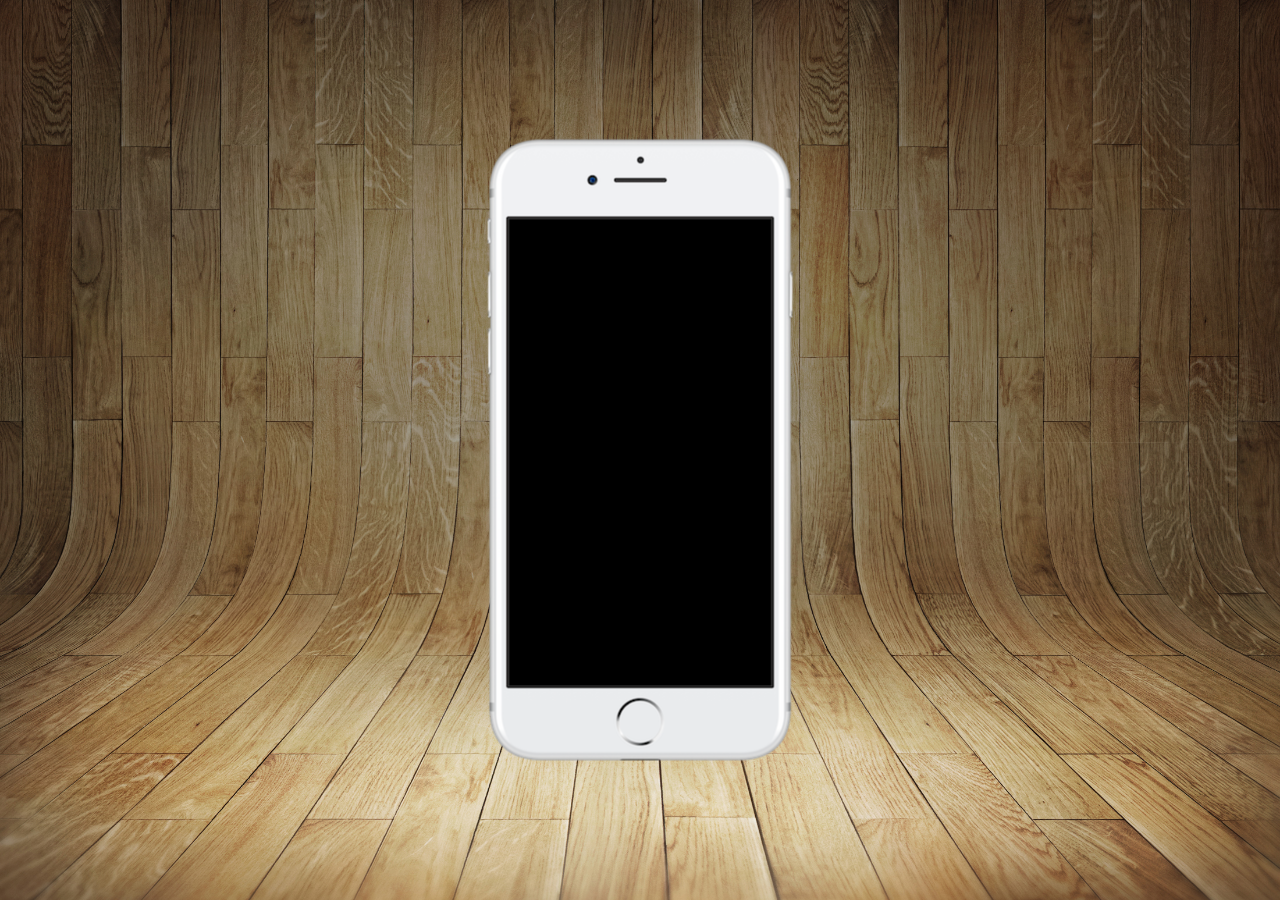
==== index.html @ bda117d4 "Novo projeto" ====
<html lang="pt-br">
<head>
    <meta charset="UTF-8">
    <meta http-equiv="X-UA-Compatible" content="IE=edge">
    <meta name="viewport" content="width=device-width, initial-scale=1.0">
    <link rel="shortcut icon" href="favicon.ico" type="image/x-icon">
    <link rel="stylesheet" href="style.css">
    <title>Projeto Redes Sociais</title>
</head>
<body>
    <main>
        <section id="telefone">

        </section>
        <section id="redes-sociais">

        </section>
    </main>
</body>
</html>
---- style.css ----
@charset "utf-8";

*{
    margin: 0px;
    padding: 0px;
    font-family:Arial, Helvetica, sans-serif;
}

html,body{
    height: 100vh;
    width: 100vw;
    background-color: #000000;
}

body{
    background: url('pacote-d013/imagens/fundo-madeira.jpg') no-repeat top center;
    background-size: cover;
    background-attachment: fixed;
}

main{
    position: relative;
    height: 100vh;
}

section#telefone{
    position: absolute;
    top: 50%;
    left: 50%;
    transform: translate(-50%, -50%);

    height: 627px;
    width: 311px;
    background: url('pacote-d013/imagens/frame-iphone.png');
    background-repeat: no-repeat;
}
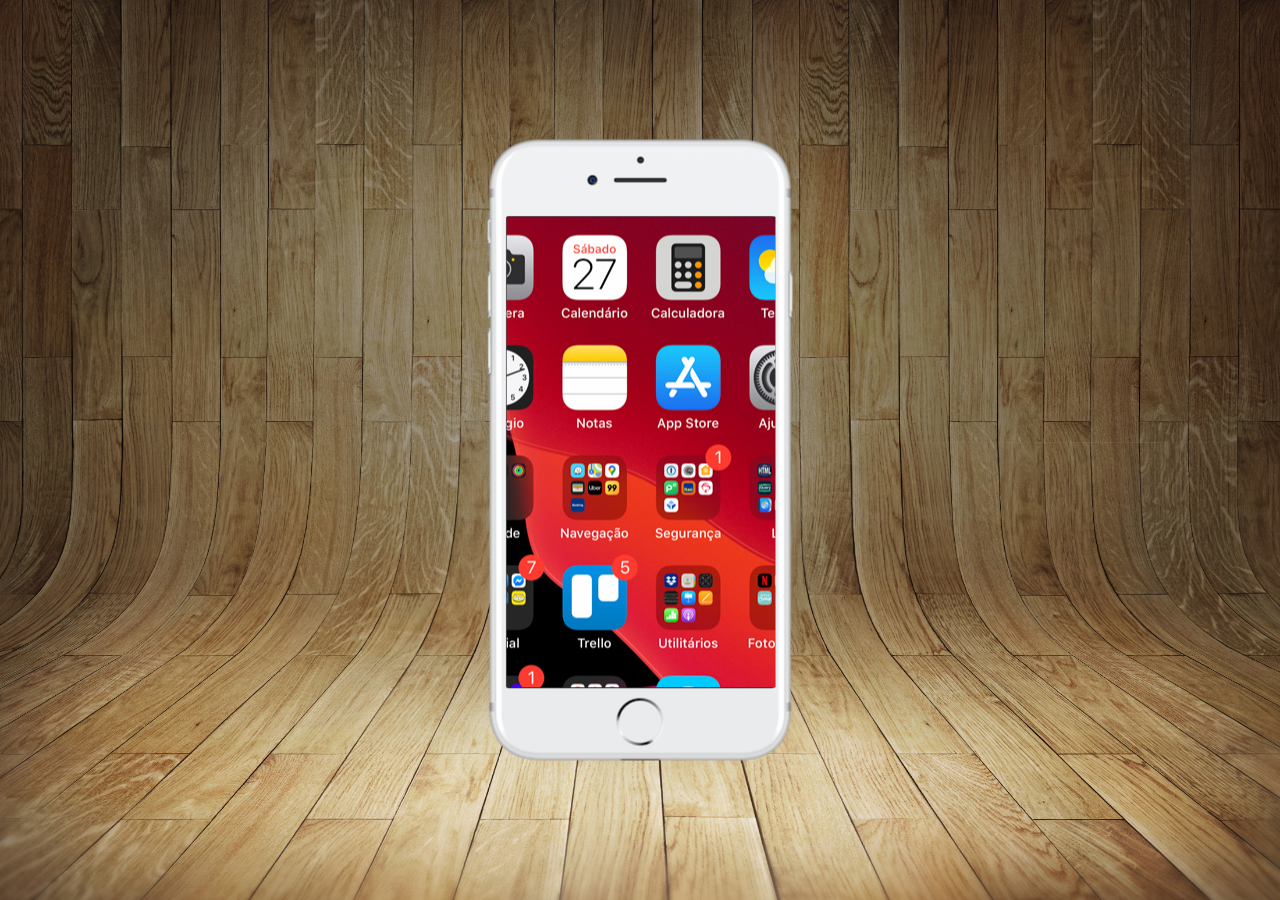
==== commit 2b59f68f: "Criei a tela home" ====
--- a/index.html
+++ b/index.html
@@ -10,7 +10,8 @@
 <body>
     <main>
         <section id="telefone">
-
+            <iframe src="home.html" name="tela" id="tela"
+            frameborder="0"></iframe>
         </section>
         <section id="redes-sociais">
 
--- a/style.css
+++ b/style.css
@@ -33,4 +33,13 @@
     width: 311px;
     background: url('pacote-d013/imagens/frame-iphone.png');
     background-repeat: no-repeat;
+    background-size: cover;
+}
+
+iframe#tela{
+    position: relative;
+    top: 80px;
+    left: 22px;
+    width: 269px;
+    height: 471px;
 }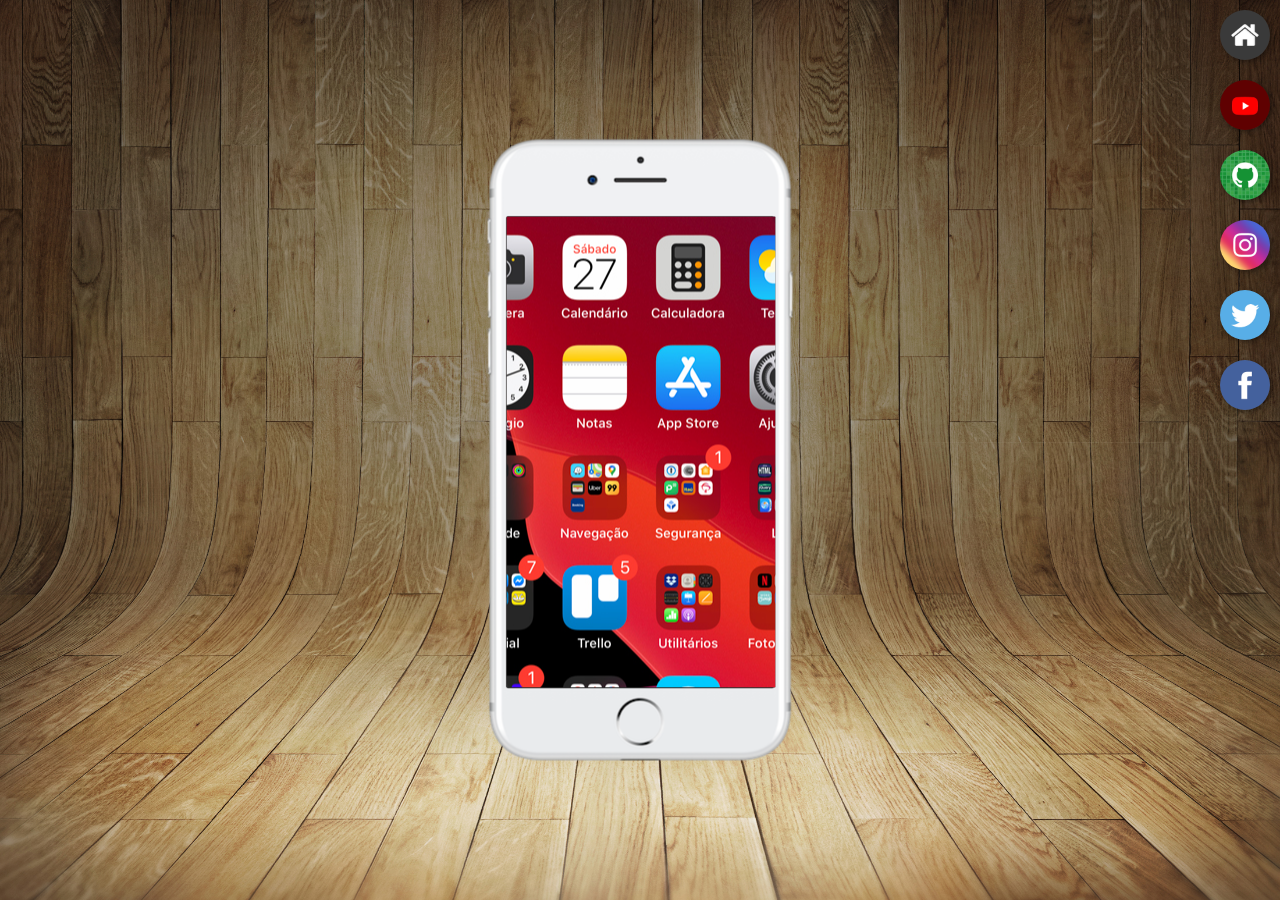
==== commit a906b28e: "Arrumando botões" ====
--- a/index.html
+++ b/index.html
@@ -10,11 +10,23 @@
 <body>
     <main>
         <section id="telefone">
-            <iframe src="home.html" name="tela" id="tela"
-            frameborder="0"></iframe>
+            <iframe src="home.html" name="tela" id="tela" frameborder="0">
+                Seu navegador não é compativel com isso.
+            </iframe>
         </section>
         <section id="redes-sociais">
 
+            <a href="#" target="tela"><img src="pacote-d013/imagens/logo-home.jpg" alt="Home"></a><br>
+
+            <a href="#" target="tela"><img src="pacote-d013/imagens/logo-youtube.jpg" alt="Youtube"></a><br>
+
+            <a href="#" target="tela"><img src="pacote-d013/imagens/logo-github.jpg" alt="logo-github"></a><br>
+
+            <a href="#" target="tela"><img src="pacote-d013/imagens/logo-instagram.jpg" alt="logo-instagram"></a><br>
+
+            <a href="#" target="tela"><img src="pacote-d013/imagens/logo-twitter.jpg" alt="logo-twitter"></a><br>
+
+            <a href="#" target="tela"><img src="pacote-d013/imagens/logo-facebook.jpg" alt="logo-facebook"></a><br>
         </section>
     </main>
 </body>
--- a/style.css
+++ b/style.css
@@ -42,4 +42,23 @@
     left: 22px;
     width: 269px;
     height: 471px;
+}   
+
+section#redes-sociais{
+    text-align: right;
+}
+
+section#redes-sociais img{
+    width: 50px;
+    margin: 10px;
+    border-radius: 50%;
+    box-shadow: 2px 2px 5px rgba(0, 0, 0, 0.400);
+    box-sizing: border-box;
+}
+
+section#redes-sociais img:hover{
+    border: 2px solid rgba(255, 255, 255, 0.637);
+    transform: translate(-3px, -3px);
+    box-shadow: 5px 5px 10px rgba(0,0,0,0.623);
+    transition: transform .3s;
 }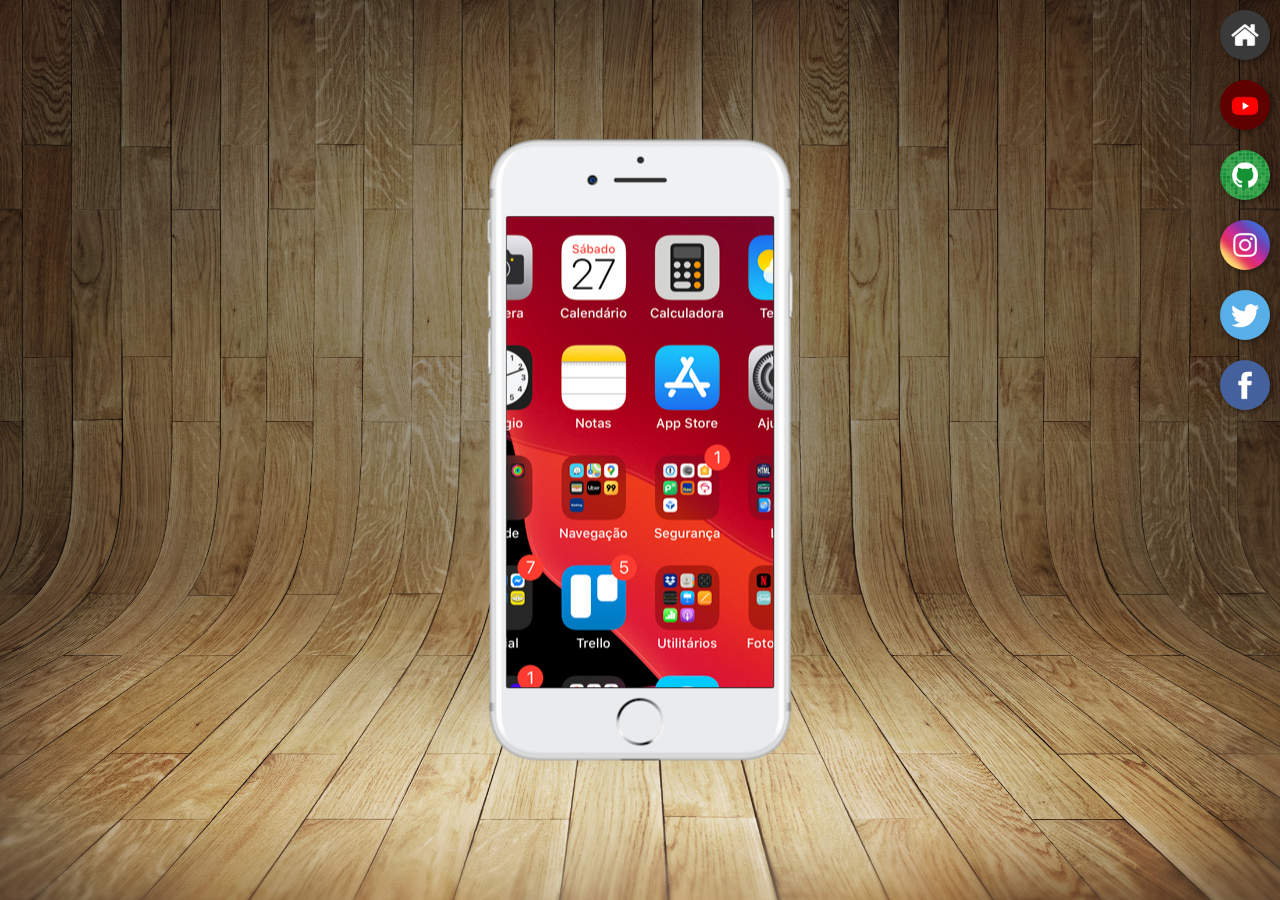
==== commit 0c886531: "css" ====
--- a/index.html
+++ b/index.html
@@ -18,9 +18,9 @@
 
             <a href="#" target="tela"><img src="pacote-d013/imagens/logo-home.jpg" alt="Home"></a><br>
 
-            <a href="#" target="tela"><img src="pacote-d013/imagens/logo-youtube.jpg" alt="Youtube"></a><br>
+            <a href="youtube.html" target="tela"><img src="pacote-d013/imagens/logo-youtube.jpg" alt="Youtube"></a><br>
 
-            <a href="#" target="tela"><img src="pacote-d013/imagens/logo-github.jpg" alt="logo-github"></a><br>
+            <a href="github.html" target="tela"><img src="pacote-d013/imagens/logo-github.jpg" alt="logo-github"></a><br>
 
             <a href="#" target="tela"><img src="pacote-d013/imagens/logo-instagram.jpg" alt="logo-instagram"></a><br>
 
--- a/style.css
+++ b/style.css
@@ -40,7 +40,7 @@
     position: relative;
     top: 80px;
     left: 22px;
-    width: 269px;
+    width: 267px;
     height: 471px;
 }   
 
@@ -61,4 +61,4 @@
     transform: translate(-3px, -3px);
     box-shadow: 5px 5px 10px rgba(0,0,0,0.623);
     transition: transform .3s;
-}+}
